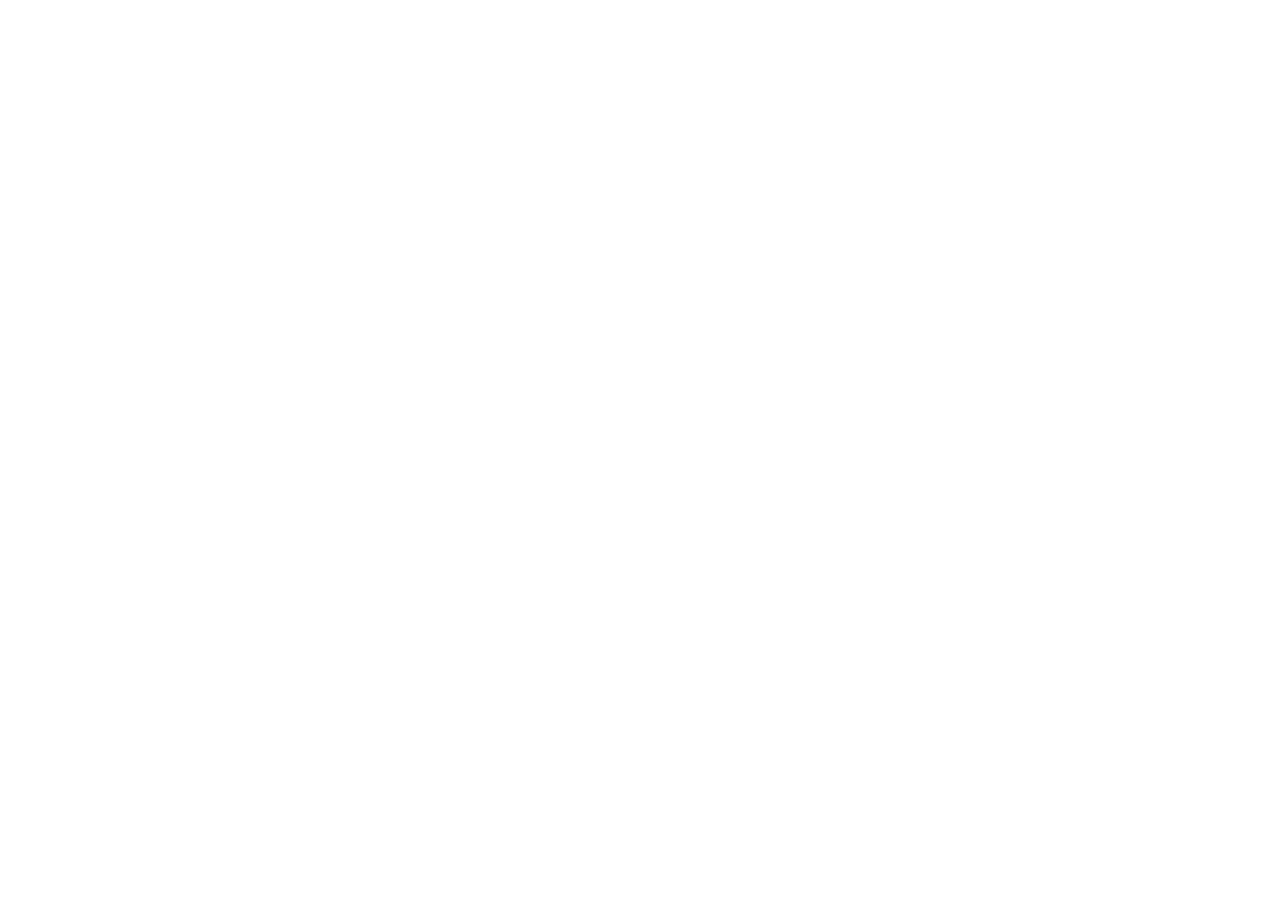
==== index.html @ c9e8d5f2 "Add files via upload" ====
﻿<!doctype html>
<html lang="en-US">
<head>
  <meta charset="utf-8">
  <!-- Created using Storyline 3 - http://www.articulate.com  -->
  <!-- version: 3.20.30234.0 -->
  <title>Media Program BDI Padang</title>
  <meta http-equiv="x-ua-compatible" content="IE=edge"/>
  <meta name="viewport" content="width=device-width,initial-scale=1,user-scalable=no,shrink-to-fit=no,minimal-ui"/>
  <meta name="apple-mobile-web-app-capable" content="yes"/>
  <style>
    html, body { height: 100%; padding: 0; margin: 0 }
    #app { height: 100%; width: 100%; }
  </style>

  <script>
    window.DS = {};
    window.globals = {
      DATA_PATH_BASE: '',
      HAS_FRAME: true,
      HAS_SLIDE: true,

      lmsPresent: false,
      tinCanPresent: false,
      cmi5Present: false,
      aoSupport: false,
      scale: 'noscale',
      captureRc: false,
      browserSize: 'optimal',
      bgColor: '#FFFFFF',
      features: '',
      themeName: 'classic',
      preloaderColor: '#FFFFFF',
      suppressAnalytics: false,
      productChannel: 'perpetual',
      publishSource: 'storyline',
      aid: '',
      cid: '28a8da55-c699-4e94-90ff-8e5842410ceb',
      playerVersion: '3.20.30234.0',
      publishTimestamp: '2024-08-21T12:02:10.8145918Z',
      maxIosVideoElements: 10,
      connectionSettings: { },

      
      parseParams: function(qs) {
        if (window.globals.parsedParams != null) {
          return window.globals.parsedParams;
        }
        qs = (qs || window.location.search.substr(1)).split('+').join(' ');
        var params = {},
            tokens,
            re = /[?&]?([^=]+)=([^&]*)/g;

        while (tokens = re.exec(qs)) {
          params[decodeURIComponent(tokens[1]).trim()] =
            decodeURIComponent(tokens[2]).trim();
        }
        window.globals.parsedParams = params;
        return params;
      }

    };
  </script>
  <script>
    var isIe11 = ('ActiveXObject' in window || window.MSBlobBuilder != null)
      && window.msCrypto != null && !window.ActiveXObject;
    if (isIe11) {
      window.globals.unsupportedBrowser = true;
      document.write(atob('[base64]'));
    }
  </script>
  
  <script>window.THREE = { };</script>
  
</head>
<body style="background: #FFFFFF" class="cs-HTML theme-classic">
  <!-- 360 -->
  <script>!function(){var e,i=/iPhone/i,o=/iPod/i,n=/iPad/i,t=/\biOS-universal(?:.+)Mac\b/i,r=/\bAndroid(?:.+)Mobile\b/i,a=/Android/i,d=/(?:SD4930UR|\bSilk(?:.+)Mobile\b)/i,p=/Silk/i,l=/Windows Phone/i,u=/\bWindows(?:.+)ARM\b/i,b=/BlackBerry/i,s=/BB10/i,c=/Opera Mini/i,f=/\b(CriOS|Chrome)(?:.+)Mobile/i,h=/Mobile(?:.+)Firefox\b/i,v=function(e){return void 0!==e&&"MacIntel"===e.platform&&"number"==typeof e.maxTouchPoints&&e.maxTouchPoints>1&&"undefined"==typeof MSStream};e=function(e){var m={userAgent:"",platform:"",maxTouchPoints:0};e||"undefined"==typeof navigator?"string"==typeof e?m.userAgent=e:e&&e.userAgent&&(m={userAgent:e.userAgent,platform:e.platform,maxTouchPoints:e.maxTouchPoints||0}):m={userAgent:navigator.userAgent,platform:navigator.platform,maxTouchPoints:navigator.maxTouchPoints||0};var g=m.userAgent,y=g.split("[FBAN");void 0!==y[1]&&(g=y[0]),void 0!==(y=g.split("Twitter"))[1]&&(g=y[0]);var A=function(e){return function(i){return i.test(e)}}(g),w={apple:{phone:A(i)&&!A(l),ipod:A(o),tablet:!A(i)&&(A(n)||v(m))&&!A(l),universal:A(t),device:(A(i)||A(o)||A(n)||A(t)||v(m))&&!A(l)},amazon:{phone:A(d),tablet:!A(d)&&A(p),device:A(d)||A(p)},android:{phone:!A(l)&&A(d)||!A(l)&&A(r),tablet:!A(l)&&!A(d)&&!A(r)&&(A(p)||A(a)),device:!A(l)&&(A(d)||A(p)||A(r)||A(a))||A(/\bokhttp\b/i)},windows:{phone:A(l),tablet:A(u),device:A(l)||A(u)},other:{blackberry:A(b),blackberry10:A(s),opera:A(c),firefox:A(h),chrome:A(f),device:A(b)||A(s)||A(c)||A(h)||A(f)},any:!1,phone:!1,tablet:!1};return w.any=w.apple.device||w.android.device||w.windows.device||w.other.device,w.phone=w.apple.phone||w.android.phone||w.windows.phone,w.tablet=w.apple.tablet||w.android.tablet||w.windows.tablet,w}(),"object"==typeof exports&&"undefined"!=typeof module?module.exports=e:"function"==typeof define&&define.amd?define((function(){return e})):this.isMobile=e}();
    window.isMobile.apple.tablet = window.isMobile.apple.tablet ||
      (navigator.platform === 'MacIntel' && navigator.maxTouchPoints > 1);
    window.isMobile.apple.device = window.isMobile.apple.device || window.isMobile.apple.tablet;
    window.isMobile.tablet = window.isMobile.tablet || window.isMobile.apple.tablet;
    window.isMobile.any = window.isMobile.any || window.isMobile.apple.tablet;
  </script>

  <div id="focus-sink" tabindex="-1"></div>

  <div id="preso"></div>
  <script>
    (function() {

      var classTypes = [ 'desktop', 'mobile', 'phone', 'tablet' ];

      var addDeviceClasses = function(prefix, testObj) {
        var curr, i;
        for (i = 0; i < classTypes.length; i++) {
          curr = classTypes[i];
          if (testObj[curr]) {
            document.body.classList.add(prefix + curr);
          }
        }
      };

      var params = window.globals.parseParams(),
          isDevicePreview = params.devicepreview === '1',
          isPhoneOverride = params.deviceType === 'phone' || (isDevicePreview && params.phone == '1'),
          isTabletOverride = (params.deviceType === 'tablet' || isDevicePreview) && !isPhoneOverride,
          isMobileOverride = isPhoneOverride || isTabletOverride;

      var deviceView = {
        desktop: !window.isMobile.any && !isMobileOverride,
        mobile: window.isMobile.any || isMobileOverride,
        phone: isPhoneOverride || (window.isMobile.phone && !isTabletOverride),
        tablet: isTabletOverride || window.isMobile.tablet
      };

      window.globals.deviceView = deviceView;
      window.isMobile.desktop = !window.isMobile.any;
      window.isMobile.mobile = window.isMobile.any;

      addDeviceClasses('view-', deviceView);

    })();
  </script>
  
  <script src='story_content/user.js' type=text/javascript></script>
  <div class="slide-loader"></div>

  <script>
    if (window.globals.deviceView.isMobile) { var doc = document, loader = doc.body.querySelector('.slide-loader'); [ 1, 2, 3 ].forEach(function(n) { var d = doc.createElement('div'); d.style.backgroundColor = window.globals.preloaderColor; d.classList.add('mobile-loader-dot'); d.classList.add('dot' + n); loader.appendChild(d); }); }
  </script>

  <div class="mobile-load-title-overlay" style="display: none">
    <div class="mobile-load-title">Media Program BDI Padang</div>
  </div>

  <div class="mobile-chrome-warning"></div>

  
<style>
  .warn-connection-dialog {
    display: none;
    background: transparent;
    pointer-events: none;
    position: fixed;
    left: 0;
    top: 0;
    width: 100%;
    height: 100%;
    z-index: 999;
  }

  .warn-connection-content {
    border-radius: 4px;
    background: white;
    border: 1px solid #E7E7E7;
    color: #333333;
    box-shadow: 0 2px 4px rgba(0, 0, 0, 0.25);
    transition: all 150ms ease-out;
    position: absolute;
    white-space: nowrap;
  }

  .view-phone.is-landscape .warn-connection-content {
    left: 23px;
    bottom: 23px;
  }

  .view-tablet.is-landscape .warn-connection-content {
    left: 50%;
    top: 20px;
    transform: translateX(-50%);
  }

  .is-portrait .warn-connection-content {
    transform: translate(-50%, calc(-100% - 15px));
  }

  .warn-connection-content p {
    display: inline-block;
    margin: 0 8px 0 0;
    line-height: 33px;
    font-size: 11px;
  }

  .warn-connection-content svg {
    position: relative;
    vertical-align: middle;
    margin: 0 2px 2px 8px;
  }

  .view-desktop .warn-connection-content {
    left: 1.5em;
    bottom: 1.5em;
  }

  .view-desktop .warn-connection-content p {
    font-size: 1.1em;
  }

  .is-offline .warn-connection-dialog {
    display: block;
  }

  .is-offline .cs-panel * {
    pointer-events: none !important;
  }

  .is-offline .cs-panel {
    pointer-events: all !important;
  }

  .is-offline #nav-controls * {
    pointer-events: none !important;
  }

  .is-offline #nav-controls {
    pointer-events: all !important;
  }
</style>

<div class="warn-connection-dialog">
  <div class="warn-connection-content">
    <svg width="17" height="15" viewBox="0 0 17 15" xmlns="http://www.w3.org/2000/svg">
      <path fill="#8F0000" stroke="white" d="M16.07,12.98 L15.88,12.23 L9.51,1.21 C8.97,0.26,7.6,0.26,7.06,1.21 L0.69,12.23 C0.15,13.16,0.81,14.36,1.91,14.36 H14.65 C15.47,14.36,16.05,13.7,16.07,12.98 Z"/>
      <path fill="white" stroke="white" d="M8.58,5.5 C8.35,5.28,8.5,5.35,8.21,5.32 C8.09,5.35,7.97,5.49,7.96,5.67 C7.97,5.79,7.98,5.92,7.98,6.04 L7.98,6.04 C7.99,6.17,8,6.31,8.01,6.43 L8.01,6.44 C8.03,6.92,8.06,7.41,8.09,7.9 L8.09,7.9 C8.12,8.39,8.14,8.88,8.17,9.37 C8.17,9.39,8.18,9.42,8.2,9.44 C8.23,9.46,8.25,9.47,8.28,9.47 C8.31,9.47,8.34,9.46,8.35,9.44 C8.37,9.43,8.38,9.4,8.39,9.35 L8.39,9.34 C8.39,9.24,8.4,9.15,8.4,9.05 L8.4,9.05 C8.41,8.96,8.41,8.86,8.42,8.75 C8.43,8.44,8.45,8.12,8.47,7.81 L8.47,7.81 C8.49,7.49,8.51,7.18,8.53,6.87 C8.55,6.46,8.56,6.05,8.59,5.64 L8.6,5.62 C8.6,5.57,8.59,5.53,8.58,5.5 L8.21,5.32 Z"/>
      <circle fill="white" stroke="white" cx="8.3" cy="11.35" r="0.3"/>
    </svg>
    <p>You are offline. Trying to reconnect...</p>
  </div>
</div>

<script>
  (function() {
    window.DS.connection = {
      warningShown: false,
      assets: {},
      loadingAssetGroup: false,
      retryDelay: 500
    };

    // @TODO this is POC code and can be cleaned up a bit more if we move forward
    // with the feature



    // The `window.globals.features` variable must be set in `webpack.dev.config` when testing locally - it is not enough
    // to have it in the data - but it must be set there as well.
    var useConnectionMessages = window.AbortController != null &&
      window.location.protocol != 'file:' &&
      window.globals.features.indexOf('ConnectionMessages') != -1;

    window.DS.connection.useConnectionMessages = useConnectionMessages

    var assetCount = 0;
    var checkLoadedId;
    var connectionSettings = window.globals.connectionSettings;

    if (useConnectionMessages && connectionSettings != null) {
      var contentEl = document.querySelector('.warn-connection-content');
      var messageEl = contentEl.querySelector('p')

      if (connectionSettings.useDarkTheme) {
        contentEl.style.borderColor = '#BABBBA';
        contentEl.style.backgroundColor = '#282828';
        contentEl.style.color = '#FFFFFF';
      }

      if (connectionSettings.message != null) {
        messageEl.textContent = window.decodeURIComponent(connectionSettings.message);
      }
    }

    function checkAssetsReady() {
      for (var i in DS.connection.assets) {
        if (!DS.connection.assets[i].success) {
          return false;
        }
      }
      return true;
    }

    function stopAssetGroup() {
      if (!useConnectionMessages) { return; }

      assetCount = 0;

      DS.connection.oldAssetGroup = DS.connection.assets;
      DS.connection.assets = {};
      DS.connection.loadingAssetGroup = false;
      clearInterval(checkLoadedId);
    }

    function startAssetGroup() {
      if (!useConnectionMessages) { return; }
      var ticks = 0;
      clearInterval(checkLoadedId);
      checkLoadedId = setInterval(function() {
        var loaded = 0;
        if (assetCount === 0 && loaded === 0) {
          clearInterval(checkLoadedId);
          return;
        }

        for (var i in DS.connection.assets) {
          if (DS.connection.assets[i].success) {
            loaded++;
          }
        }

        if (assetCount === loaded && checkAssetsReady()) {
          for (var i in DS.connection.assets) {
            if (DS.connection.assets[i].action) {
              DS.connection.assets[i].action();
            }
          }
          hideWarning();
          stopAssetGroup();
        }
      }, 100)
    }

    function requiredAsset(url, action, retry, type) {
      if (!useConnectionMessages) { return; }
      if (DS.connection.assets[url]) { return; }

      DS.connection.assets[url] = {
        success: false, action: action, retry: retry, type: type
      };
      assetCount = Object.keys(DS.connection.assets).length;
      if (!DS.connection.loadingAssetGroup) {
        startAssetGroup();
      }
      DS.connection.loadingAssetGroup = true;
    }

    function assetLoaded(url) {
      if (!useConnectionMessages) { return; }
      if (DS.connection.assets[url]) {
        DS.connection.assets[url].success = true;
      }
    }

    function assetFailed(url) {
      if (!useConnectionMessages) { return; }
      if (!DS.connection.assets[url]) {
        if (/\.js$/.test(url)) {
          setTimeout(function() {
            if (DS.connection.lastSlideLoaded != null) {
              DS.connection.lastSlideLoaded();
            }
          }, DS.connection.retryDelay);
        }
        return;
      }
      if (!DS.connection.warningShown) { showWarning(); }
      if (DS.connection.assets[url].retry) {
        setTimeout(function() {
          if (!DS.connection.assets[url].success) {
            DS.connection.assets[url].retry()
          }
        }, DS.connection.retryDelay);
      }
    }

    function hideWarning() {
      document.body.classList.remove('is-offline');
      DS.connection.warningShown = false;
    }
    DS.connection.hideWarning = hideWarning

    function showWarning(btn) {
      document.body.classList.add('is-offline')
      DS.connection.warningShown = true;
      updateWarningPosition();
    }

    function updateWarningPosition() {
      if (!DS.connection.warningShown) {
        return;
      }

      var isPortrait = document.body.classList.contains('is-portrait');
      var warningEl = document.querySelector('.warn-connection-content');

      if (isPortrait) {
        var slide = document.querySelector('.primary-slide');
        var slideRect = slide.getBoundingClientRect();

        warningEl.style.top = `${slideRect.top}px`
        warningEl.style.left = `${slideRect.left + slideRect.width / 2}px`
      } else {
        warningEl.style.top = null;
        warningEl.style.left = null;
      }

      window.requestAnimationFrame(updateWarningPosition);
    }

    // these will all be noops if the feature flag isn't set in
    // the data and `window.globals.features`
    DS.connection.requiredAsset = requiredAsset;
    DS.connection.assetLoaded = assetLoaded;
    DS.connection.assetFailed = assetFailed;
    DS.connection.stopAssetGroup = stopAssetGroup;
    DS.connection.startAssetGroup = startAssetGroup;
  })();
</script>


  <script>
    
    if (window.autoSpider && window.vInterfaceObject) {
      document.querySelector('.mobile-load-title-overlay').style.display = 'none';
    }
  </script>

  

  <link rel="stylesheet" href="html5/data/css/output.min.css" data-noprefix/>
</body>
<script src="html5/lib/scripts/bootstrapper.min.js"></script>
<audio src="" id="bgSong" preload="auto" autoplay loop></audio>
<audio autoplay>
<source src="music.mp3" type="audio/mp3"/>
</html>
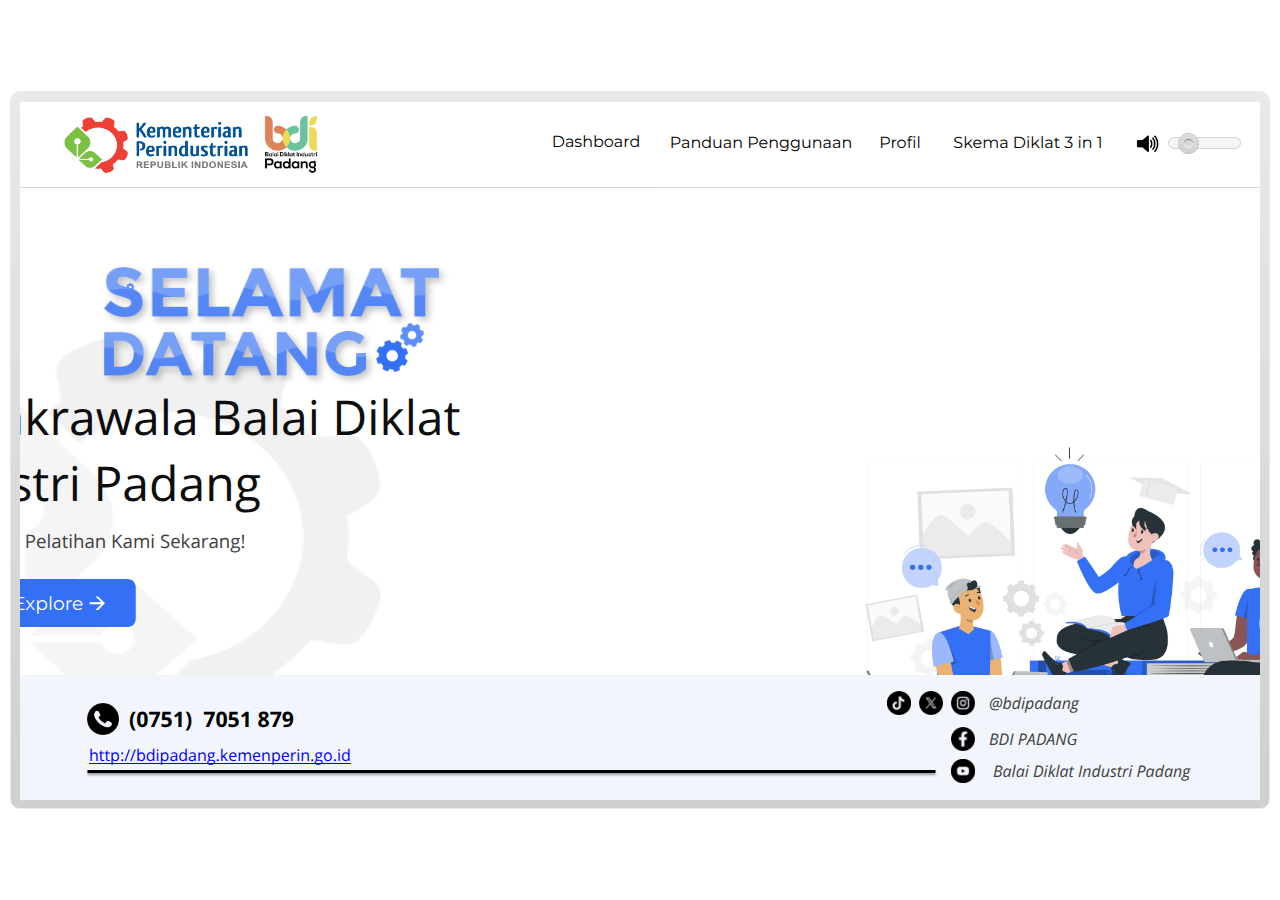
==== commit d4793c84: "Update index.html" ====
--- a/index.html
+++ b/index.html
@@ -421,6 +421,6 @@
 </body>
 <script src="html5/lib/scripts/bootstrapper.min.js"></script>
 <audio src="" id="bgSong" preload="auto" autoplay loop></audio>
-<audio autoplay>
-<source src="music.mp3" type="audio/mp3"/>
+  <audio autoplay>
+    <source src="music.mp3" type="audio/mp3/>
 </html>
--- a/html5/data/css/output.min.css
+++ b/html5/data/css/output.min.css
@@ -0,0 +1,571 @@
+@font-face {
+  font-family: 'Open SansBold CharsBoldD011A4F8';
+  src: url('[data-uri]');
+  font-style: normal;
+  font-weight: normal;
+}
+@font-face {
+  font-family: 'Open Sans Charset1_ 64JDEFC11D5';
+  src: url('[data-uri]');
+  font-style: normal;
+  font-weight: normal;
+}
+@font-face {
+  font-family: 'Montserrat Charset1_ 6C774043F6';
+  src: url('[data-uri]');
+  font-style: normal;
+  font-weight: normal;
+}
+@font-face {
+  font-family: 'Wingdings Charset1_ 5nuA853221C';
+  src: url('[data-uri]');
+  font-style: normal;
+  font-weight: normal;
+}
+@font-face {
+  font-family: 'Open SansItalic CItalicB4151CC0';
+  src: url('[data-uri]');
+  font-style: normal;
+  font-weight: normal;
+}
+@font-face {
+  font-family: 'Open Sans Charset0_v9TY33EDE6F2';
+  src: url('[data-uri]');
+  font-style: normal;
+  font-weight: normal;
+}
+@font-face {
+  font-family: 'Montserrat Charset0_v9p2ADCB779';
+  src: url('[data-uri]